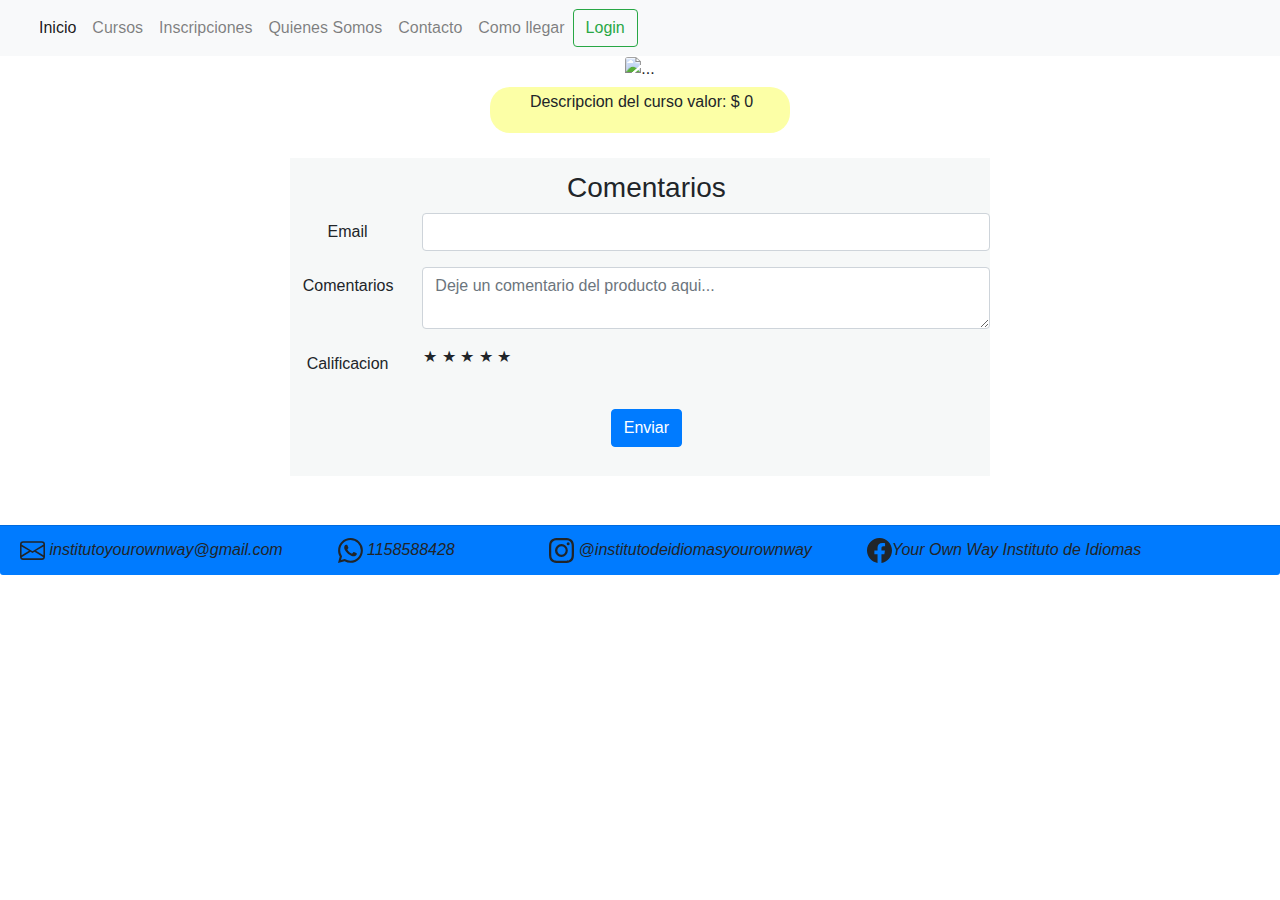
==== 1stChildren.html @ 64502d47 "cambios e introducciones" ====
<!DOCTYPE html>
<html lang="en">

<head>
    <meta charset="UTF-8">
    <meta http-equiv="X-UA-Compatible" content="IE=edge">
    <meta name="viewport" content="width=device-width, initial-scale=1.0">
    <link rel="stylesheet" type="text/css" href="style.css">
    <link rel="stylesheet" href="https://stackpath.bootstrapcdn.com/bootstrap/4.3.1/css/bootstrap.min.css" integrity="sha384-ggOyR0iXCbMQv3Xipma34MD+dH/1fQ784/j6cY/iJTQUOhcWr7x9JvoRxT2MZw1T" crossorigin="anonymous">
    <!-- CSS only -->
    <link href="https://cdn.jsdelivr.net/npm/bootstrap@5.1.1/dist/css/bootstrap.min.css" rel="stylesheet" integrity="sha384-F3w7mX95PdgyTmZZMECAngseQB83DfGTowi0iMjiWaeVhAn4FJkqJByhZMI3AhiU" crossorigin="anonymous">
    <script src="https://code.jquery.com/jquery-3.6.0.slim.min.js" integrity="sha256-u7e5khyithlIdTpu22PHhENmPcRdFiHRjhAuHcs05RI=" crossorigin="anonymous"></script>
    <!-- JavaScript Bundle with Popper -->
    <script src="https://cdn.jsdelivr.net/npm/bootstrap@5.1.1/dist/js/bootstrap.bundle.min.js " integrity="sha384-/bQdsTh/da6pkI1MST/rWKFNjaCP5gBSY4sEBT38Q/9RBh9AH40zEOg7Hlq2THRZ " crossorigin="anonymous "></script>
    <script src="js/script.js "></script>
    <title>Your Own Way</title>
</head>

<body>
    <nav class="navbar navbar-expand-lg navbar-light bg-light">
        <div class="container-fluid">
            <button class="navbar-toggler" type="button" data-bs-toggle="collapse" data-bs-target="#navbarTogglerDemo01" aria-controls="navbarTogglerDemo01" aria-expanded="false" aria-label="Toggle navigation">
                <span class="navbar-toggler-icon"></span>
                </button>

            <div class="collapse navbar-collapse" id="navbarTogglerDemo01">
                <ul class="navbar-nav me-auto mb-2 mb-lg-0">
                    <li class="nav-item">
                        <a class="nav-link active" aria-current="page" href="inicio.html">Inicio</a>
                    </li>
                    <li class="nav-item">
                        <a class="nav-link" href="cursos.html">Cursos</a>
                    </li>
                    <li class="nav-item">
                        <a class="nav-link" href="inscripcion.html">Inscripciones</a>
                    </li>
                    <li class="nav-item">
                        <a class="nav-link" href="QuienesSomos.html">Quienes Somos</a>
                    </li>
                    <li class="nav-item">
                        <a class="nav-link" href="contacto.html">Contacto</a>
                    </li>
                    <li class="nav-item">
                        <a class="nav-link" href="comoLlegar.html">Como llegar</a>
                    </li>
                </ul>
                <form class="d-flex">

                    <button class="btn btn-outline-success" type="submit">Login</button>
                </form>
            </div>
        </div>
    </nav>
    <section>
        <center>
            <div class="container">
                <div class="container " id="margincards ">
                    <div class="col-xl-4 col-md-6 col-sm-12 " id="margen ">
                        <img src="img/Cursos/CURSOS (6).png" class="card-img-top" alt="...">
                    </div>
                    <div class="col-xl-4 col-md-6 col-sm-12 " id="margen ">
                        <div class="container" id="collapseOne" class="accordion-collapse collapse show" aria-labelledby="headingOne" data-bs-parent="#accordionExample">
                            <div class="accordion-body">
                                <div class="container-fluid" class="col-md6 col-xl-3">
                                    <p>Descripcion del curso valor: $ 0 </p>
                                </div>
                            </div>
                        </div>
                    </div>
                </div>
            </div>
        </center>
    </section>
    <section>
        <center>
            <div class="formulariocomentarios">
                <form>
                    <h3> Comentarios</h3>
                    <div class="row mb-3">
                        <label for="inputEmail3" class="col-sm-2 col-form-label">Email</label>
                        <div class="col-sm-10">
                            <input type="email" class="form-control" id="inputEmail3">
                        </div>
                    </div>
                    <div class="row mb-3">
                        <label for="inputEmail3" class="col-sm-2 col-form-label">Comentarios</label>
                        <div class="col-sm-10">
                            <textarea class="form-control" placeholder="Deje un comentario del producto aqui..." id="floatingTextarea"></textarea>
                        </div>
                    </div>
                    <div class="row mb-3">
                        <label for="inputEmail3" class="col-sm-2 col-form-label">Calificacion</label>
                        <div class="col-sm-2">
                            <div class="starRating">
                                <p class="clasificacion">
                                    <input id="radio1" type="radio" name="estrellas" value="5">
                                    <!--
                              --><label for="radio1">★</label>
                                    <!--
                              --><input id="radio2" type="radio" name="estrellas" value="4">
                                    <!--
                              --><label for="radio2">★</label>
                                    <!--
                              --><input id="radio3" type="radio" name="estrellas" value="3">
                                    <!--
                              --><label for="radio3">★</label>
                                    <!--
                              --><input id="radio4" type="radio" name="estrellas" value="2">
                                    <!--
                              --><label for="radio4">★</label>
                                    <!--
                              --><input id="radio5" type="radio" name="estrellas" value="1">
                                    <!--
                              --><label for="radio5">★</label>
                                </p>
                            </div>
                        </div>
                    </div>
                    <button type="submit" class="btn btn-primary mb-3">Enviar</button>
                </form>
            </div>
        </center>
    </section>
    <br>
    <div id="card-footer" class="card-footer bg-primary">
        <div class="row">
            <div class="col-md-3">
                <i class="bi bi-envelope"><svg xmlns="http://www.w3.org/2000/svg" width="25" height="25" fill="currentColor" class="bi bi-envelope" viewBox="0 0 16 16">
            <path d="M0 4a2 2 0 0 1 2-2h12a2 2 0 0 1 2 2v8a2 2 0 0 1-2 2H2a2 2 0 0 1-2-2V4zm2-1a1 1 0 0 0-1 1v.217l7 4.2 7-4.2V4a1 1 0 0 0-1-1H2zm13 2.383-4.758 2.855L15 11.114v-5.73zm-.034 6.878L9.271 8.82 8 9.583 6.728 8.82l-5.694 3.44A1 1 0 0 0 2 13h12a1 1 0 0 0 .966-.739zM1 11.114l4.758-2.876L1 5.383v5.73z"/>
          </svg> institutoyourownway@gmail.com</i>
            </div>
            <div class="col-md-2">
                <i class="bi bi-whatsapp"><svg xmlns="http://www.w3.org/2000/svg" width="25" height="25" fill="currentColor" class="bi bi-whatsapp" viewBox="0 0 16 16">
                    <path d="M13.601 2.326A7.854 7.854 0 0 0 7.994 0C3.627 0 .068 3.558.064 7.926c0 1.399.366 2.76 1.057 3.965L0 16l4.204-1.102a7.933 7.933 0 0 0 3.79.965h.004c4.368 0 7.926-3.558 7.93-7.93A7.898 7.898 0 0 0 13.6 2.326zM7.994 14.521a6.573 6.573 0 0 1-3.356-.92l-.24-.144-2.494.654.666-2.433-.156-.251a6.56 6.56 0 0 1-1.007-3.505c0-3.626 2.957-6.584 6.591-6.584a6.56 6.56 0 0 1 4.66 1.931 6.557 6.557 0 0 1 1.928 4.66c-.004 3.639-2.961 6.592-6.592 6.592zm3.615-4.934c-.197-.099-1.17-.578-1.353-.646-.182-.065-.315-.099-.445.099-.133.197-.513.646-.627.775-.114.133-.232.148-.43.05-.197-.1-.836-.308-1.592-.985-.59-.525-.985-1.175-1.103-1.372-.114-.198-.011-.304.088-.403.087-.088.197-.232.296-.346.1-.114.133-.198.198-.33.065-.134.034-.248-.015-.347-.05-.099-.445-1.076-.612-1.47-.16-.389-.323-.335-.445-.34-.114-.007-.247-.007-.38-.007a.729.729 0 0 0-.529.247c-.182.198-.691.677-.691 1.654 0 .977.71 1.916.81 2.049.098.133 1.394 2.132 3.383 2.992.47.205.84.326 1.129.418.475.152.904.129 1.246.08.38-.058 1.171-.48 1.338-.943.164-.464.164-.86.114-.943-.049-.084-.182-.133-.38-.232z"/>
                  </svg> 1158588428 </i>
            </div>
            <div class="col-md-3">
                <i class="bi bi-instagram">
                <svg xmlns="http://www.w3.org/2000/svg" width="25" height="25" fill="currentColor" class="bi bi-instagram" viewBox="0 0 16 16">
                <path d="M8 0C5.829 0 5.556.01 4.703.048 3.85.088 3.269.222 2.76.42a3.917 3.917 0 0 0-1.417.923A3.927 3.927 0 0 0 .42 2.76C.222 3.268.087 3.85.048 4.7.01 5.555 0 5.827 0 8.001c0 2.172.01 2.444.048 3.297.04.852.174 1.433.372 1.942.205.526.478.972.923 1.417.444.445.89.719 1.416.923.51.198 1.09.333 1.942.372C5.555 15.99 5.827 16 8 16s2.444-.01 3.298-.048c.851-.04 1.434-.174 1.943-.372a3.916 3.916 0 0 0 1.416-.923c.445-.445.718-.891.923-1.417.197-.509.332-1.09.372-1.942C15.99 10.445 16 10.173 16 8s-.01-2.445-.048-3.299c-.04-.851-.175-1.433-.372-1.941a3.926 3.926 0 0 0-.923-1.417A3.911 3.911 0 0 0 13.24.42c-.51-.198-1.092-.333-1.943-.372C10.443.01 10.172 0 7.998 0h.003zm-.717 1.442h.718c2.136 0 2.389.007 3.232.046.78.035 1.204.166 1.486.275.373.145.64.319.92.599.28.28.453.546.598.92.11.281.24.705.275 1.485.039.843.047 1.096.047 3.231s-.008 2.389-.047 3.232c-.035.78-.166 1.203-.275 1.485a2.47 2.47 0 0 1-.599.919c-.28.28-.546.453-.92.598-.28.11-.704.24-1.485.276-.843.038-1.096.047-3.232.047s-2.39-.009-3.233-.047c-.78-.036-1.203-.166-1.485-.276a2.478 2.478 0 0 1-.92-.598 2.48 2.48 0 0 1-.6-.92c-.109-.281-.24-.705-.275-1.485-.038-.843-.046-1.096-.046-3.233 0-2.136.008-2.388.046-3.231.036-.78.166-1.204.276-1.486.145-.373.319-.64.599-.92.28-.28.546-.453.92-.598.282-.11.705-.24 1.485-.276.738-.034 1.024-.044 2.515-.045v.002zm4.988 1.328a.96.96 0 1 0 0 1.92.96.96 0 0 0 0-1.92zm-4.27 1.122a4.109 4.109 0 1 0 0 8.217 4.109 4.109 0 0 0 0-8.217zm0 1.441a2.667 2.667 0 1 1 0 5.334 2.667 2.667 0 0 1 0-5.334z"/>
              </svg> @institutodeidiomasyourownway </i>
            </div>
            <div class="col-md-3">
                <i class="bi bi-facebook">
                <svg xmlns="http://www.w3.org/2000/svg" width="25" height="25" fill="currentColor" class="bi bi-facebook" viewBox="0 0 16 16">
                <path d="M16 8.049c0-4.446-3.582-8.05-8-8.05C3.58 0-.002 3.603-.002 8.05c0 4.017 2.926 7.347 6.75 7.951v-5.625h-2.03V8.05H6.75V6.275c0-2.017 1.195-3.131 3.022-3.131.876 0 1.791.157 1.791.157v1.98h-1.009c-.993 0-1.303.621-1.303 1.258v1.51h2.218l-.354 2.326H9.25V16c3.824-.604 6.75-3.934 6.75-7.951z"/>
              </svg>Your Own Way Instituto de Idiomas</i>
            </div>

        </div>
    </div>
</body>

</html>
---- style.css ----
.nav-item {
    font-family: Verdana, Geneva, Tahoma, sans-serif;
}

.imgNav {
    width: 80px;
    height: 65px;
}

input[type="radio"] {
    display: none;
}

.carouselSlide {
    padding-bottom: 25px;
}

input[type="radio"]:checked~label {
    color: orange;
}

.clasificacion {
    direction: rtl;
    unicode-bidi: bidi-override;
}

body {
    background-image: url(img/logos/New-Logo-Institut.jpg);
    filter: alpha(opacity=40);
    height: 100%;
    width: 100%;
    z-index: 0.1;
    background-repeat: no-repeat;
    background-position: auto;
    background-size: cover;
}

.body-index {
    background-image: none !important;
}

.quienes-somos {
    font-family: Century Gothic, CenturyGothic, AppleGothic, sans-serif;
    color: #0a0900;
    font-size: 18px;
    font-weight: 400;
    text-align: center;
    background: #FCFFA6;
    margin: 0 0 25px;
    overflow: hidden;
    padding: 20px;
    border-radius: 35px 0px 35px 0px;
    -moz-border-radius: 35px 0px 35px 0px;
    -webkit-border-radius: 35px 0px 35px 0px;
    border: 2px solid #000103;
}

.body-QuienesSomos {
    background-image: none !important;
}

.flex-container {
    background-color: #FCFFA6;
    width: 570px;
    height: auto;
    text-align: auto;
    padding-left: 1%;
    padding-top: 1%;
    padding-bottom: 1%;
    border: 5%;
    margin-top: 2%;
    margin-left: 5%;
    border-radius: 5px;
    text-justify: auto;
}

.display-6 {
    text-align: right;
    color: rgba(0, 0, 0, 0.5);
    font-family: Verdana, Geneva, Tahoma, sans-serif;
    padding-right: 30px;
    border-radius: 5 0px;
    float: inline-end;
    color: rgba(0, 0, 0, 0.5);
}

.titleQuienesSomos {
    font-family: Century Gothic, CenturyGothic, AppleGothic, sans-serif;
    color: #f6f8f8;
    font-size: 18px;
    font-weight: 400;
    text-align: center;
    background: #050500;
    margin: 0 0 25px;
    overflow: hidden;
    padding: 20px;
    border-radius: 35px 0px 35px 0px;
    -moz-border-radius: 35px 0px 35px 0px;
    -webkit-border-radius: 35px 0px 35px 0px;
    border: 2px solid #010511;
}

.accordion-body {
    background-color: #FCFFA6;
    width: auto;
    height: auto;
    text-align: auto;
    padding-left: 1%;
    padding-top: 1%;
    padding-bottom: 1%;
    border: 5%;
    margin-top: 2%;
    border-radius: 20px;
    text-justify: auto;
}

.administrador {
    background-color: #FCFFA6;
    width: 250px;
    height: auto;
    text-align: center;
    padding-left: 1%;
    padding-top: 1%;
    padding-bottom: 1%;
    border: 5%;
    margin-top: 2%;
    margin-left: 2%;
    border-radius: 5px;
    text-justify: auto;
}

.carousel-item {
    margin-top: 50px;
}

.cardfooter {
    /* Like the header, the footer will have a static height - it shouldn't grow or shrink.  */
    /* 0 flex-grow, 0 flex-shrink, auto flex-basis */
    flex: 0 0 auto;
}

.cards {
    width: 10rem;
    height: auto;
    color: black;
    background-color: #f6f8f8
}

.formulariocomentarios {
    width: 700px;
    height: auto;
    text-align: center;
    padding-left: 1%;
    padding-top: 1%;
    padding-bottom: 1%;
    border: 5%;
    margin: 2%;
    background-color: #f6f8f8
}
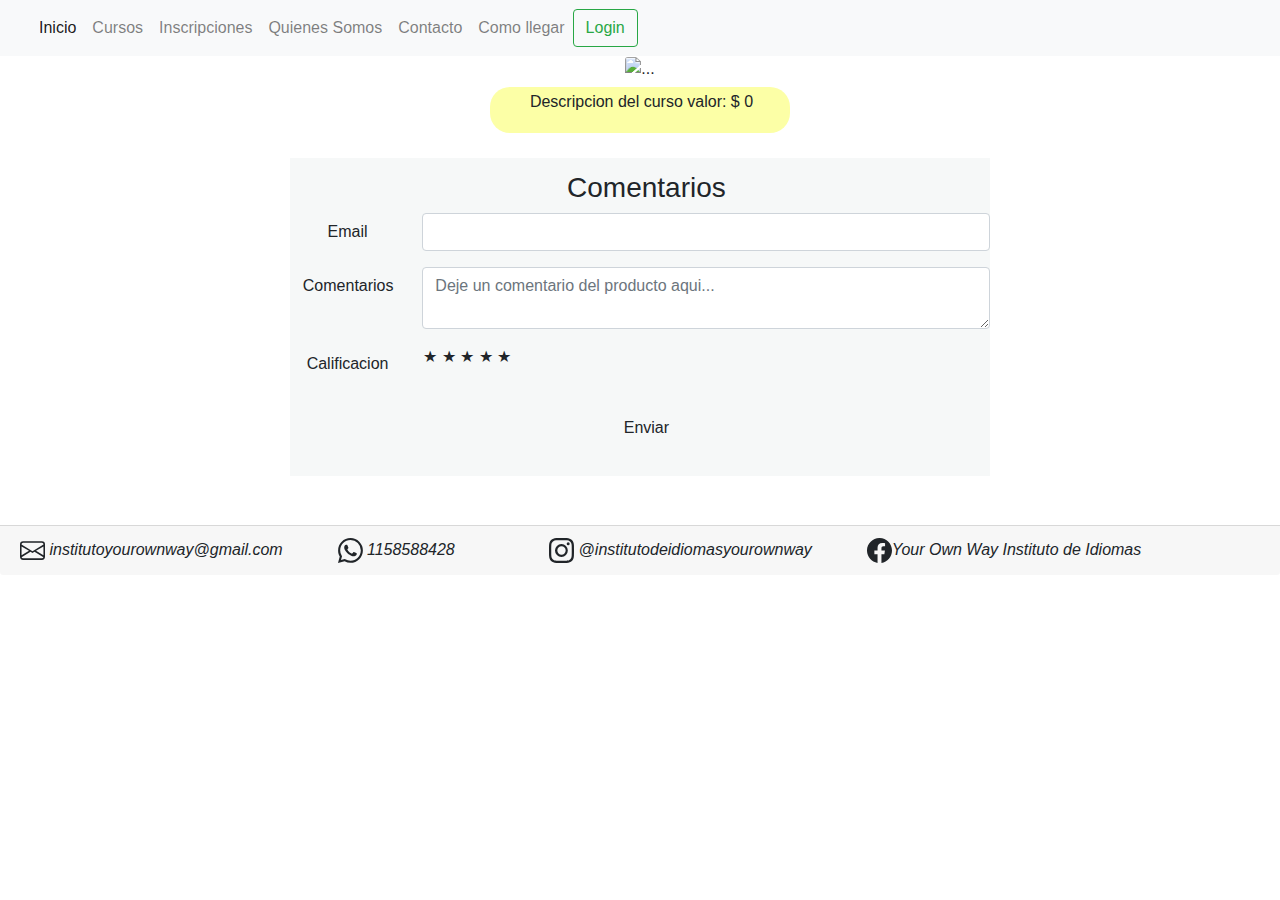
==== commit a06e7e5a: "cambios en todas" ====
--- a/1stChildren.html
+++ b/1stChildren.html
@@ -26,7 +26,7 @@
             <div class="collapse navbar-collapse" id="navbarTogglerDemo01">
                 <ul class="navbar-nav me-auto mb-2 mb-lg-0">
                     <li class="nav-item">
-                        <a class="nav-link active" aria-current="page" href="inicio.html">Inicio</a>
+                        <a class="nav-link active" aria-current="page" href="index.html">Inicio</a>
                     </li>
                     <li class="nav-item">
                         <a class="nav-link" href="cursos.html">Cursos</a>
@@ -116,13 +116,13 @@
                             </div>
                         </div>
                     </div>
-                    <button type="submit" class="btn btn-primary mb-3">Enviar</button>
+                    <button type="submit" class="btn btn-darkligh mb-3">Enviar</button>
                 </form>
             </div>
         </center>
     </section>
     <br>
-    <div id="card-footer" class="card-footer bg-primary">
+    <div id="card-footer" class="card-footer bg-darkligh">
         <div class="row">
             <div class="col-md-3">
                 <i class="bi bi-envelope"><svg xmlns="http://www.w3.org/2000/svg" width="25" height="25" fill="currentColor" class="bi bi-envelope" viewBox="0 0 16 16">
--- a/style.css
+++ b/style.css
@@ -25,7 +25,7 @@
 }
 
 body {
-    background-image: url(img/logos/New-Logo-Institut.jpg);
+    background-color: rgba(180, 170, 157, 0.664);
     filter: alpha(opacity=40);
     height: 100%;
     width: 100%;
@@ -36,7 +36,7 @@
 }
 
 .body-index {
-    background-image: none !important;
+    background-color: rgba(180, 170, 157, 0.664);
 }
 
 .quienes-somos {
@@ -56,7 +56,11 @@
 }
 
 .body-QuienesSomos {
-    background-image: none !important;
+    background-color: rgba(180, 170, 157, 0.664);
+}
+
+.body-inscripcion {
+    background-color: rgba(180, 170, 157, 0.664);
 }
 
 .flex-container {
@@ -100,6 +104,26 @@
     border: 2px solid #010511;
 }
 
+.american-british {
+    font-family: Century Gothic, CenturyGothic, AppleGothic, sans-serif;
+    color: #fbffff;
+    font-size: 20px;
+    font-weight: 200;
+    text-align: center;
+    text-decoration-line: inherit;
+    background: #0c0c00;
+    margin: 0 0 10px;
+    overflow: hidden;
+    padding: 2px;
+    border-radius: 10px 5px 10px 5px;
+    -moz-border-radius: 10px 0px 10px 0px;
+    -webkit-border-radius: 10px 5px 10px 5px;
+    border: 1px solid #050500;
+    margin-left: 400px;
+    margin-top: 10px;
+    margin-right: 400px;
+}
+
 .accordion-body {
     background-color: #FCFFA6;
     width: auto;
@@ -141,7 +165,7 @@
 
 .cards {
     width: 10rem;
-    height: auto;
+    height: 25rem;
     color: black;
     background-color: #f6f8f8
 }
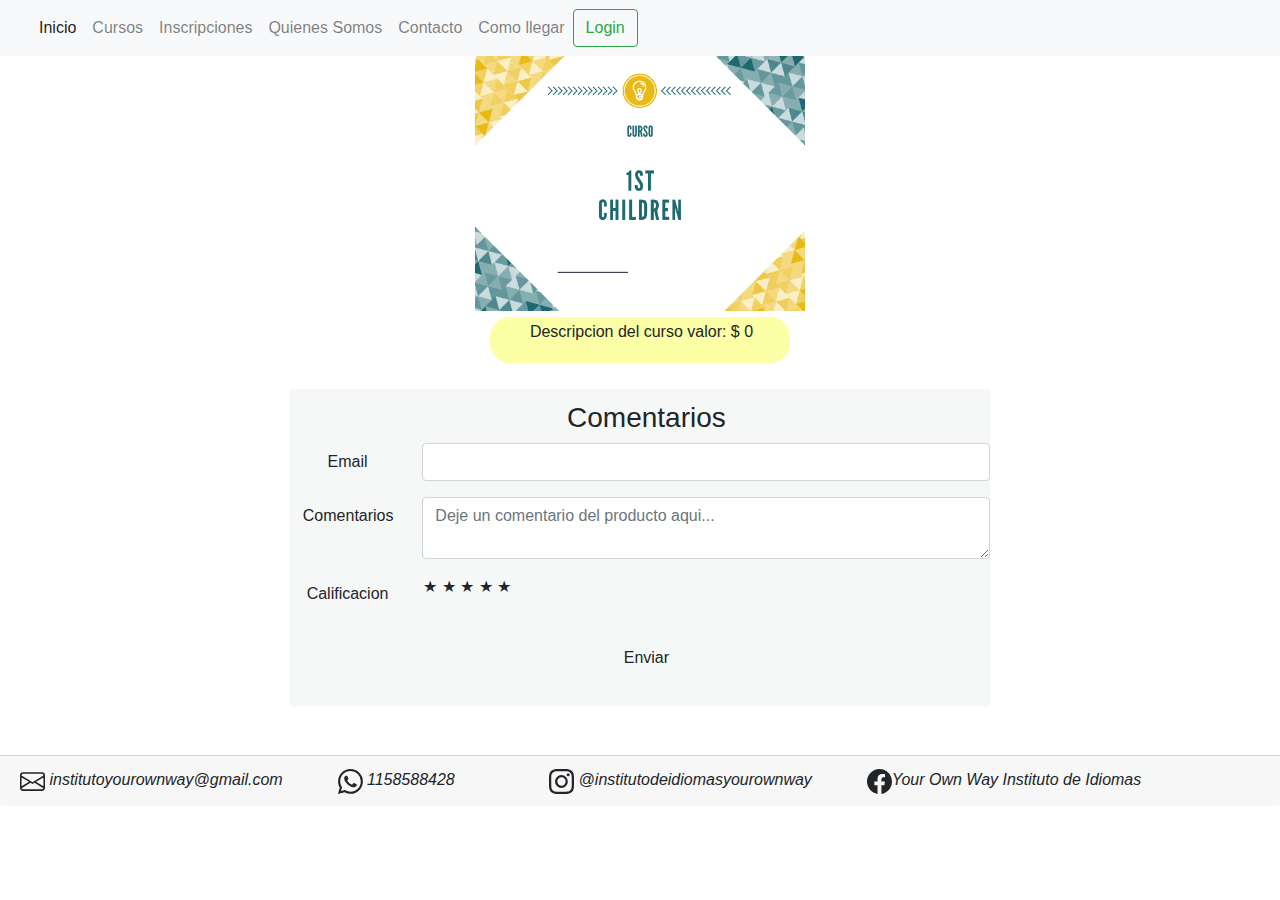
==== commit ca101541: "cambios en todas" ====
--- a/1stChildren.html
+++ b/1stChildren.html
@@ -56,7 +56,7 @@
             <div class="container">
                 <div class="container " id="margincards ">
                     <div class="col-xl-4 col-md-6 col-sm-12 " id="margen ">
-                        <img src="img/Cursos/CURSOS (6).png" class="card-img-top" alt="...">
+                        <img src="imagenes/Cursos/CURSOS (6).png" class="card-img-top" alt="...">
                     </div>
                     <div class="col-xl-4 col-md-6 col-sm-12 " id="margen ">
                         <div class="container" id="collapseOne" class="accordion-collapse collapse show" aria-labelledby="headingOne" data-bs-parent="#accordionExample">
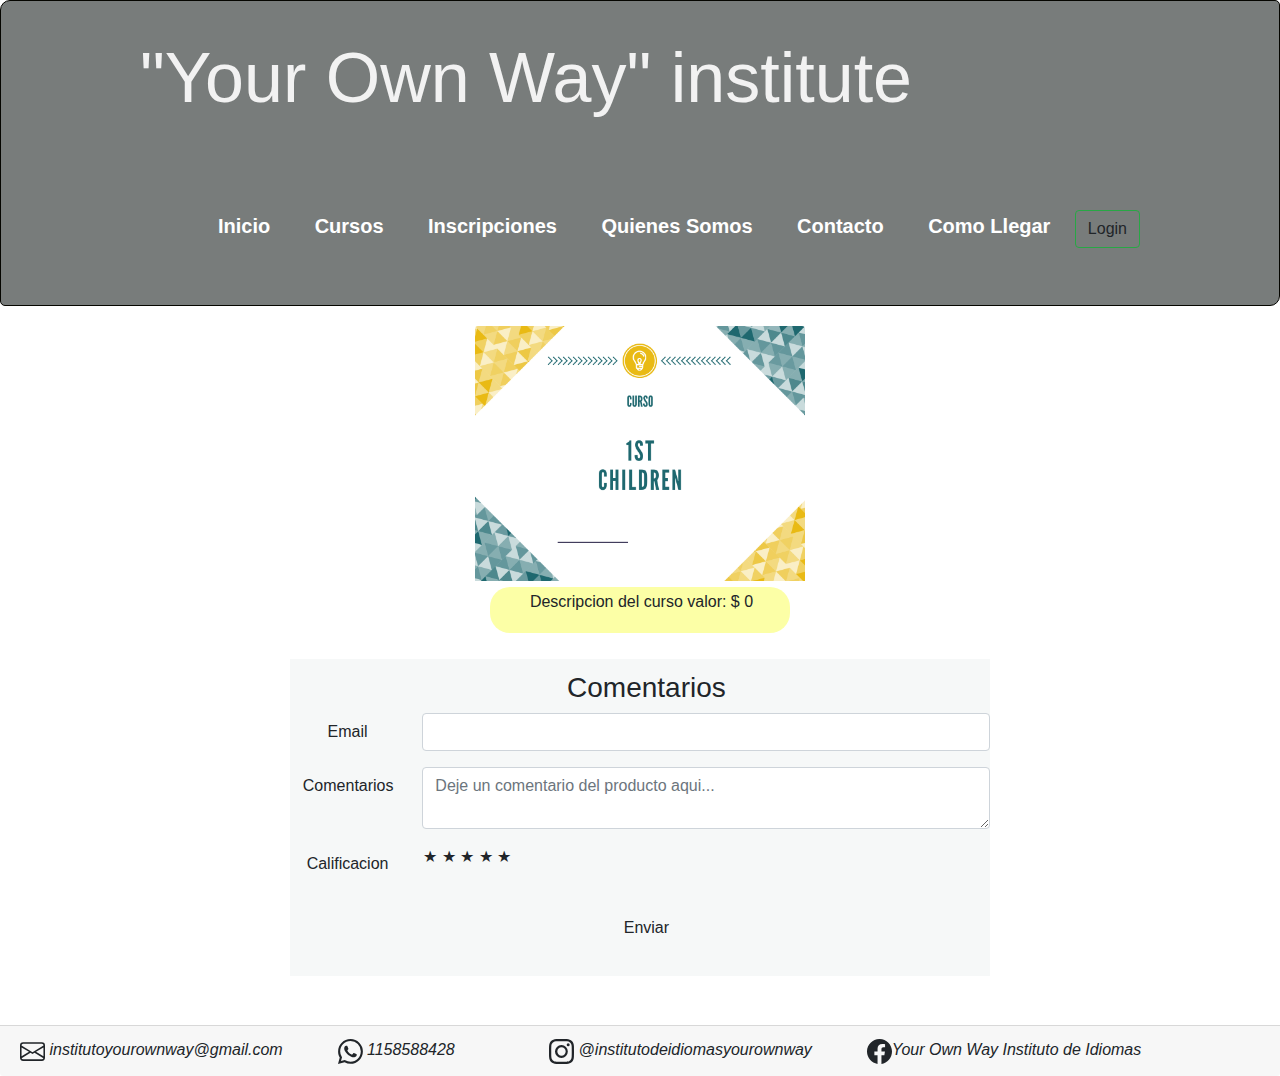
==== commit 69dbd52a: "cambios en todas" ====
--- a/1stChildren.html
+++ b/1stChildren.html
@@ -17,40 +17,24 @@
 </head>
 
 <body>
-    <nav class="navbar navbar-expand-lg navbar-light bg-light">
-        <div class="container-fluid">
-            <button class="navbar-toggler" type="button" data-bs-toggle="collapse" data-bs-target="#navbarTogglerDemo01" aria-controls="navbarTogglerDemo01" aria-expanded="false" aria-label="Toggle navigation">
-                <span class="navbar-toggler-icon"></span>
-                </button>
+    <header>
+        <div class="wrapper">
+            <div class="logo">
 
-            <div class="collapse navbar-collapse" id="navbarTogglerDemo01">
-                <ul class="navbar-nav me-auto mb-2 mb-lg-0">
-                    <li class="nav-item">
-                        <a class="nav-link active" aria-current="page" href="index.html">Inicio</a>
-                    </li>
-                    <li class="nav-item">
-                        <a class="nav-link" href="cursos.html">Cursos</a>
-                    </li>
-                    <li class="nav-item">
-                        <a class="nav-link" href="inscripcion.html">Inscripciones</a>
-                    </li>
-                    <li class="nav-item">
-                        <a class="nav-link" href="QuienesSomos.html">Quienes Somos</a>
-                    </li>
-                    <li class="nav-item">
-                        <a class="nav-link" href="contacto.html">Contacto</a>
-                    </li>
-                    <li class="nav-item">
-                        <a class="nav-link" href="comoLlegar.html">Como llegar</a>
-                    </li>
-                </ul>
-                <form class="d-flex">
+                <a>"Your Own Way" institute</a>
 
-                    <button class="btn btn-outline-success" type="submit">Login</button>
-                </form>
             </div>
-        </div>
-    </nav>
+            <nav>
+                <a href="index.html">Inicio</a>
+                <a href="cursos.html">Cursos</a>
+                <a href="inscripcion.html">Inscripciones</a>
+                <a href="QuienesSomos.html">Quienes Somos</a>
+                <a href="contacto.html">Contacto</a>
+                <a href="comoLlegar.html">Como Llegar</a>
+                <a button class="btn btn-outline-success" type="submit">Login</a>
+            </nav>
+
+    </header>
     <section>
         <center>
             <div class="container">
--- a/style.css
+++ b/style.css
@@ -1,5 +1,98 @@
-.nav-item {
-    font-family: Verdana, Geneva, Tahoma, sans-serif;
+header {
+    width: 100%;
+    /* Establecemos que el header abarque el 100% del documento */
+    overflow: hidden;
+    /* Eliminamos errores de float */
+    background: #787c7b;
+    margin-bottom: 20px;
+    margin: 5 5 10px;
+    padding: 2px;
+    border-radius: 10px 5px 10px 5px;
+    -moz-border-radius: 10px 0px 10px 0px;
+    -webkit-border-radius: 10px 5px 10px 5px;
+    border: 1px solid #050500;
+}
+
+.wrapper {
+    width: 90%;
+    /* Establecemos que el ancho sera del 90% */
+    max-width: 1000px;
+    /* Aqui le decimos que el ancho máximo sera de 1000px */
+    margin: auto;
+    /* Centramos los elementos */
+    overflow: hidden;
+    /* Eliminamos errores de float */
+}
+
+header .logo {
+    color: #f2f2f2;
+    font-size: 70px;
+    line-height: 150px;
+    float: left;
+}
+
+header nav {
+    float: right;
+    line-height: 150px;
+}
+
+header nav a {
+    display: inline-block;
+    color: #fff;
+    text-decoration: solid;
+    padding: 10px 20px;
+    line-height: normal;
+    font-size: 20px;
+    font-weight: bold;
+    -webkit-transition: all 500ms ease;
+    -o-transition: all 500ms ease;
+    transition: all 500ms ease;
+}
+
+header nav a:hover {
+    background: #d60505;
+    border-radius: 50px;
+}
+
+.header2 {
+    position: fixed;
+    height: 100px;
+}
+
+.header2 .logo {
+    line-height: 100px;
+    font-size: 30px;
+}
+
+.header2 nav {
+    line-height: 100px;
+}
+
+@media screen and (max-width: 950px) {
+    header .logo,
+    header nav {
+        width: 100%;
+        text-align: center;
+        /*Centramos el menu y el logotipo*/
+        line-height: 100px;
+    }
+    .header2 {
+        height: auto;
+    }
+    .header2 .logo,
+    .header2 nav {
+        line-height: 50px;
+    }
+}
+
+header,
+header nav,
+header nav .logo {
+    -webkit-transition: height 0.3s;
+    -moz-transition: height 0.3s;
+    -ms-transition: height 0.3s;
+    -o-transition: height 0.3s;
+    transition: height 0.3s;
 }
 
 .imgNav {
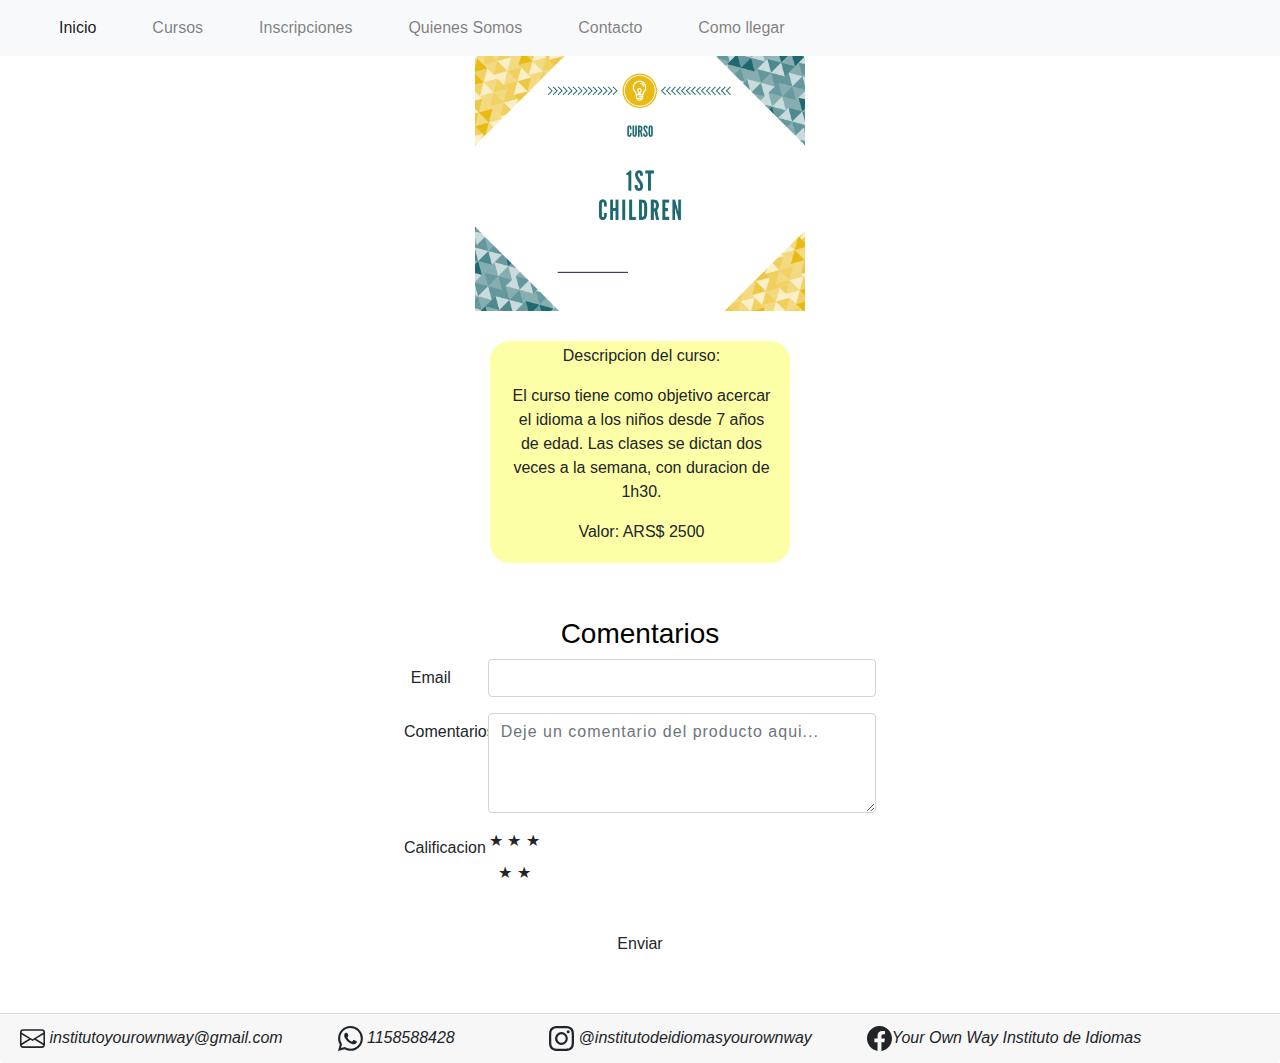
==== commit 5815ff0b: "cambios" ====
--- a/1stChildren.html
+++ b/1stChildren.html
@@ -17,36 +17,50 @@
 </head>
 
 <body>
-    <header>
-        <div class="wrapper">
-            <div class="logo">
-
-                <a>"Your Own Way" institute</a>
-
+    <nav class="navbar navbar-expand-lg navbar-light bg-light">
+        <div class="container-fluid">
+            <button class="navbar-toggler" type="button" data-bs-toggle="collapse" data-bs-target="#navbarTogglerDemo01" aria-controls="navbarTogglerDemo01" aria-expanded="false" aria-label="Toggle navigation">
+                <span class="navbar-toggler-icon"></span>
+            </button>
+            <div class="collapse navbar-collapse" id="navbarTogglerDemo01">
+                <ul class="navbar-nav me-auto mb-2 mb-lg-0">
+                    <li class="nav-item">
+                        <a class="nav-link active" aria-current="page" href="index.html">Inicio</a>
+                    </li>
+                    <li class="nav-item">
+                        <a class="nav-link" href="cursos.html">Cursos</a>
+                    </li>
+                    <li class="nav-item">
+                        <a class="nav-link" href="inscripcion.html">Inscripciones</a>
+                    </li>
+                    <li class="nav-item">
+                        <a class="nav-link" href="QuienesSomos.html">Quienes Somos</a>
+                    </li>
+                    <li class="nav-item">
+                        <a class="nav-link" href="contacto.html">Contacto</a>
+                    </li>
+                    <li class="nav-item">
+                        <a class="nav-link" href="comoLlegar.html">Como llegar</a>
+                    </li>
+                </ul>
             </div>
-            <nav>
-                <a href="index.html">Inicio</a>
-                <a href="cursos.html">Cursos</a>
-                <a href="inscripcion.html">Inscripciones</a>
-                <a href="QuienesSomos.html">Quienes Somos</a>
-                <a href="contacto.html">Contacto</a>
-                <a href="comoLlegar.html">Como Llegar</a>
-                <a button class="btn btn-outline-success" type="submit">Login</a>
-            </nav>
-
-    </header>
+        </div>
+    </nav>
     <section>
         <center>
             <div class="container">
                 <div class="container " id="margincards ">
                     <div class="col-xl-4 col-md-6 col-sm-12 " id="margen ">
-                        <img src="imagenes/Cursos/CURSOS (6).png" class="card-img-top" alt="...">
+                        <img src="img/Cursos/CURSOS (6).png" class="card-img-top" alt="...">
                     </div>
+                    <br>
                     <div class="col-xl-4 col-md-6 col-sm-12 " id="margen ">
                         <div class="container" id="collapseOne" class="accordion-collapse collapse show" aria-labelledby="headingOne" data-bs-parent="#accordionExample">
                             <div class="accordion-body">
                                 <div class="container-fluid" class="col-md6 col-xl-3">
-                                    <p>Descripcion del curso valor: $ 0 </p>
+                                    <p>Descripcion del curso: </p>
+                                    <p>El curso tiene como objetivo acercar el idioma a los niños desde 7 años de edad. Las clases se dictan dos veces a la semana, con duracion de 1h30. </p>
+                                    <p>Valor: ARS$ 2500 </p>
                                 </div>
                             </div>
                         </div>
@@ -57,6 +71,7 @@
     </section>
     <section>
         <center>
+            <br>
             <div class="formulariocomentarios">
                 <form>
                     <h3> Comentarios</h3>
--- a/style.css
+++ b/style.css
@@ -1,98 +1,5 @@
-header {
-    width: 100%;
-    /* Establecemos que el header abarque el 100% del documento */
-    overflow: hidden;
-    /* Eliminamos errores de float */
-    background: #787c7b;
-    margin-bottom: 20px;
-    margin: 5 5 10px;
-    padding: 2px;
-    border-radius: 10px 5px 10px 5px;
-    -moz-border-radius: 10px 0px 10px 0px;
-    -webkit-border-radius: 10px 5px 10px 5px;
-    border: 1px solid #050500;
-}
-
-.wrapper {
-    width: 90%;
-    /* Establecemos que el ancho sera del 90% */
-    max-width: 1000px;
-    /* Aqui le decimos que el ancho máximo sera de 1000px */
-    margin: auto;
-    /* Centramos los elementos */
-    overflow: hidden;
-    /* Eliminamos errores de float */
-}
-
-header .logo {
-    color: #f2f2f2;
-    font-size: 70px;
-    line-height: 150px;
-    float: left;
-}
-
-header nav {
-    float: right;
-    line-height: 150px;
-}
-
-header nav a {
-    display: inline-block;
-    color: #fff;
-    text-decoration: solid;
-    padding: 10px 20px;
-    line-height: normal;
-    font-size: 20px;
-    font-weight: bold;
-    -webkit-transition: all 500ms ease;
-    -o-transition: all 500ms ease;
-    transition: all 500ms ease;
-}
-
-header nav a:hover {
-    background: #d60505;
-    border-radius: 50px;
-}
-
-.header2 {
-    position: fixed;
-    height: 100px;
-}
-
-.header2 .logo {
-    line-height: 100px;
-    font-size: 30px;
-}
-
-.header2 nav {
-    line-height: 100px;
-}
-
-@media screen and (max-width: 950px) {
-    header .logo,
-    header nav {
-        width: 100%;
-        text-align: center;
-        /*Centramos el menu y el logotipo*/
-        line-height: 100px;
-    }
-    .header2 {
-        height: auto;
-    }
-    .header2 .logo,
-    .header2 nav {
-        line-height: 50px;
-    }
-}
-
-header,
-header nav,
-header nav .logo {
-    -webkit-transition: height 0.3s;
-    -moz-transition: height 0.3s;
-    -ms-transition: height 0.3s;
-    -o-transition: height 0.3s;
-    transition: height 0.3s;
+.nav-item {
+    font-family: Verdana, Geneva, Tahoma, sans-serif;
 }
 
 .imgNav {
@@ -100,6 +7,33 @@
     height: 65px;
 }
 
+.logo {
+    width: 130px;
+    cursor: pointer;
+}
+
+.navbar ul li {
+    list-style: none;
+    display: inline-block;
+    margin: 0 20px;
+    position: relative;
+}
+
+.navbar ul li::before {
+    content: "";
+    height: 3px;
+    width: 0%;
+    background: #0d0e00;
+    position: absolute;
+    left: 0;
+    bottom: -5px;
+    transition: 0.4s ease-out;
+}
+
+.navbar ul li:hover::before {
+    width: 100%;
+}
+
 input[type="radio"] {
     display: none;
 }
@@ -118,7 +52,7 @@
 }
 
 body {
-    background-color: rgba(180, 170, 157, 0.664);
+    background-color: rgba(247, 245, 224, 0.664);
     filter: alpha(opacity=40);
     height: 100%;
     width: 100%;
@@ -258,19 +192,207 @@
 
 .cards {
     width: 10rem;
-    height: 25rem;
+    height: 29rem;
     color: black;
     background-color: #f6f8f8
 }
 
 .formulariocomentarios {
-    width: 700px;
+    width: 120%;
     height: auto;
-    text-align: center;
-    padding-left: 1%;
-    padding-top: 1%;
-    padding-bottom: 1%;
+    background: #ffffff;
+    text-align: auto;
     border: 5%;
-    margin: 2%;
-    background-color: #f6f8f8
+    margin: auto;
+    display: block;
+    align-content: auto;
+    display: flex;
+    align-items: center;
+    justify-content: center;
+    max-width: 100%;
+    border: 2px;
+}
+
+.login {
+    position: center;
+    left: 50%;
+    transform: translateX(-50%);
+    width: 500px;
+    padding: 40px;
+    background: rgba(233, 100, 12, 0.8);
+    box-sizing: border-box;
+    box-shadow: 0 15px 25px rgba(61, 59, 59, 0.5);
+    border-radius: 10px;
+}
+
+.login h1 {
+    margin: 0 0 30px;
+    padding: 0;
+    color: rgb(9, 53, 248);
+    text-align: center;
+}
+
+.login .inputlogin {
+    position: relative;
+}
+
+.login .inputlogin input {
+    width: 100%;
+    padding: 15px 0;
+    font-size: 20px;
+    letter-spacing: 1px;
+    color: rgb(10, 9, 9);
+    margin-bottom: 30px;
+    border: none;
+    border-bottom: 1px solid rgb(236, 14, 14);
+    outline: none;
+    background: transparent;
+}
+
+.login .inputlogin label {
+    position: absolute;
+    top: 0;
+    left: 0;
+    padding: 15px 0;
+    font-size: 16px;
+    color: rgb(12, 11, 11);
+    pointer-events: none;
+    transition: .5s;
+}
+
+.login .inputlogin input:focus~label,
+.login .inputlogin input:valid~label {
+    top: -18px;
+    left: 0;
+    color: #03a9f4;
+    font-size: 15px;
+}
+
+.box {
+    width: 100vw;
+    display: flex;
+    align-items: center;
+    justify-content: center;
+    box-sizing: border-box;
+}
+
+.textboxes {
+    margin: auto;
+}
+
+.inputTexto input,
+textarea {
+    width: 100%;
+    padding: 10px 0;
+    font-size: 16px;
+    letter-spacing: 1px;
+    color: rgb(0, 0, 0);
+    margin-bottom: 30px;
+    border: none;
+    border-bottom: 1px solid rgb(0, 0, 0);
+    outline: none;
+    background: transparent;
+}
+
+form {
+    width: 40%;
+    height: 50%;
+    margin: auto;
+    background: #ffffff;
+    padding: 10px 20px;
+    box-sizing: border-box;
+    margin-top: 20px;
+    border-radius: 7px;
+}
+
+.form_envio {
+    background: #f6f8f8;
+    box-shadow: 0 15px 25px rgba(0, 0, 0, .5);
+}
+
+h3 {
+    color: rgb(0, 0, 0);
+    text-align: center;
+    margin: 0;
+    font-size: 20px;
+    margin-bottom: 20px;
+}
+
+input,
+textarea {
+    width: 100%;
+    margin-bottom: 20px;
+    padding: 7px;
+    box-sizing: border-box;
+    font-size: 15px;
+    border: none;
+}
+
+textarea {
+    min-height: 100px;
+    max-height: 200px;
+    max-width: 100%;
+}
+
+#boton:hover {
+    cursor: pointer;
+}
+
+@import url('https://fonts.googleapis.com/css?family=Poppins&display=swap');
+* {
+    box-sizing: border-box;
+}
+
+.cerrar_datos_ingresados {
+    background: #FCFFA6;
+    color: rgb(3, 0, 0);
+    padding: 10px;
+    font-family: Impact, Haettenschweiler, 'Arial Narrow Bold', sans-serif;
+    font-size: 24px;
+    font-weight: 700;
+}
+
+.modal-container,
+.modal_container2 {
+    display: flex;
+    background-color: rgba(0, 0, 0, 0.3);
+    align-items: center;
+    justify-content: center;
+    position: fixed;
+    pointer-events: none;
+    opacity: 0;
+    top: 0;
+    left: 0;
+    height: 100vh;
+    width: 100vw;
+    transition: opacity 0.3s ease;
+}
+
+.show {
+    pointer-events: auto;
+    opacity: 1;
+}
+
+.modal_contacto,
+.datos_ingresados_modal {
+    background-color: whitesmoke;
+    width: 300px;
+    max-width: 100%;
+    padding: 30px 50px;
+    border-radius: 5px;
+    box-shadow: 0 2px 4px rgba(0, 0, 0, 0.2);
+    text-align: center;
+}
+
+.modal h1 {
+    margin: 0;
+}
+
+.modal p {
+    opacity: 0.7;
+    font-size: 14px;
+}
+
+.body-login2 {
+    background-color: rgba(180, 170, 157, 0.664);
 }